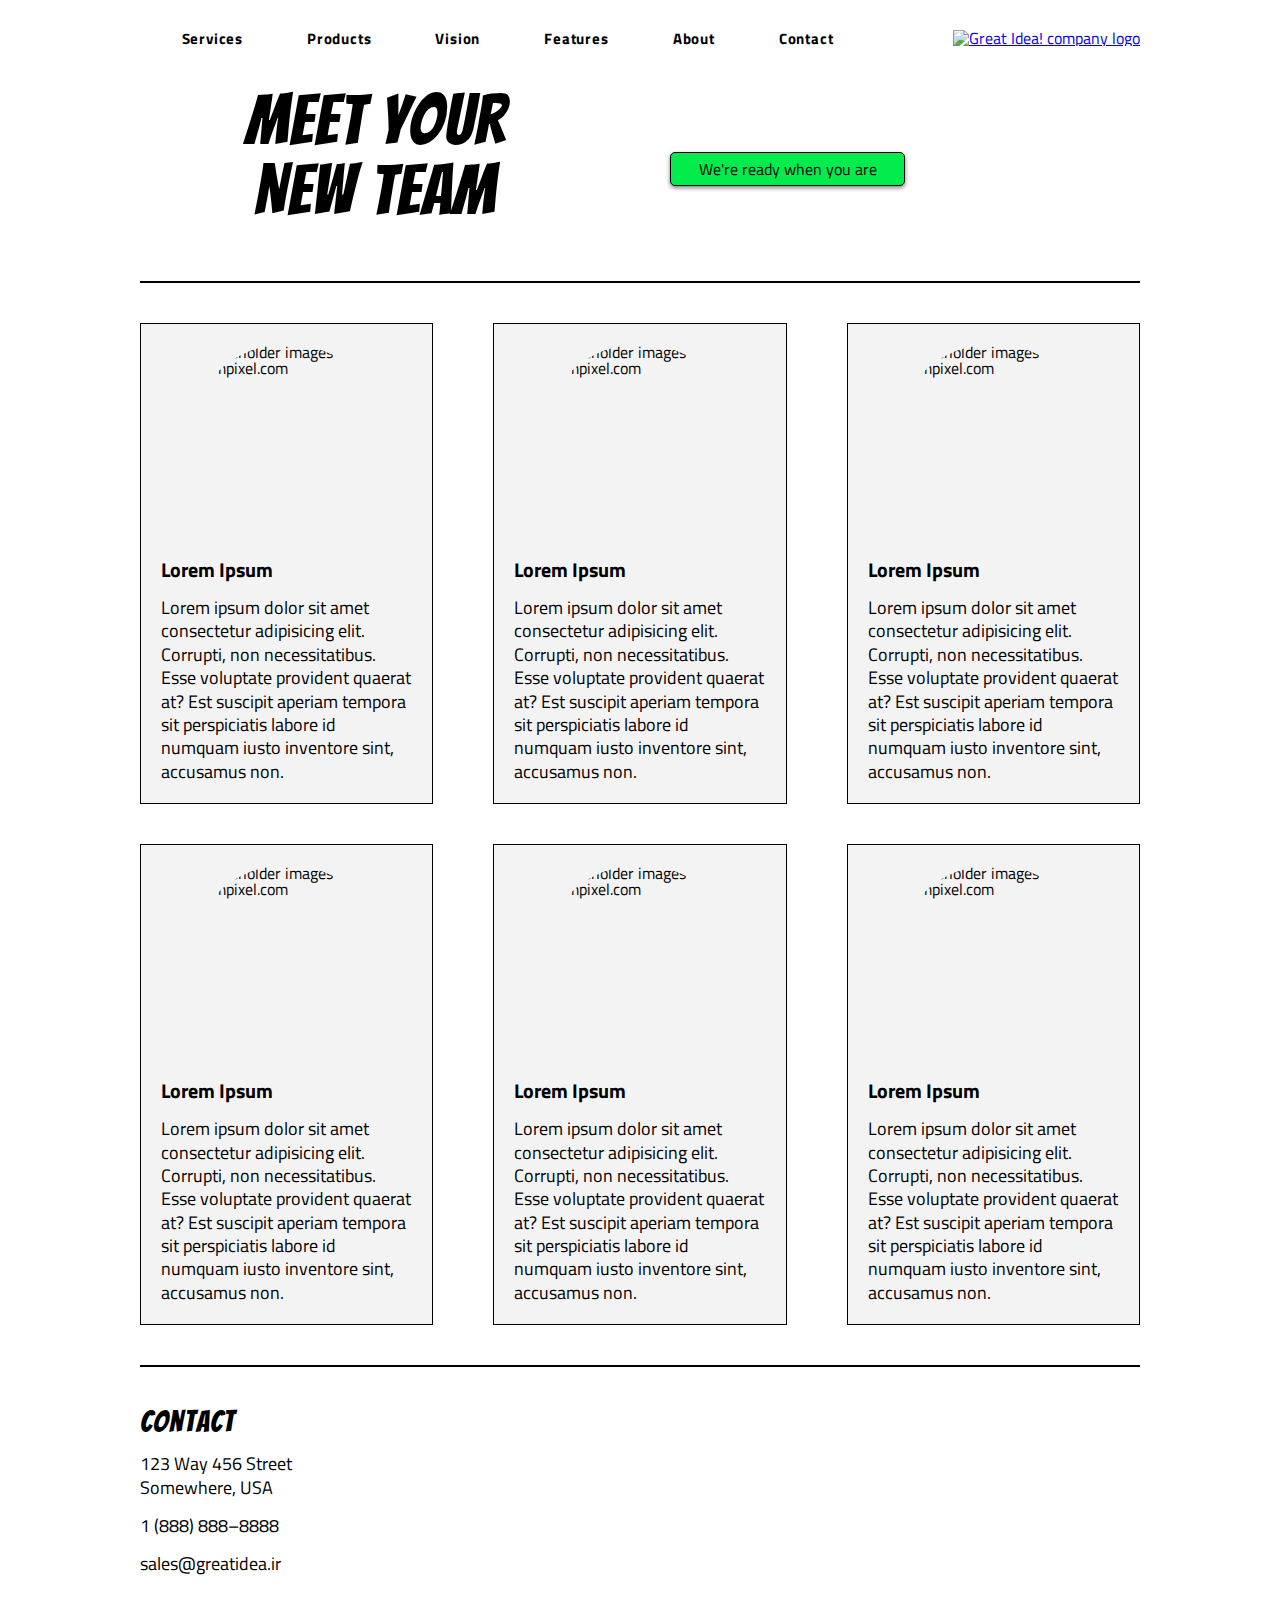
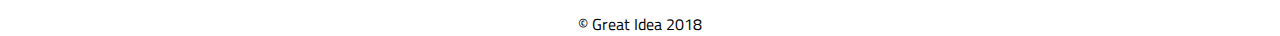
==== great-idea/about.html @ 7bff8392 "Added About Page for stretch goal 1" ====
<!Doctype html>
<html lang="en">
<head>
    <meta charset="UTF-8">
    <title>Great Idea!</title>
    <link href="css/index.css" rel="stylesheet">
    <link href="https://fonts.googleapis.com/css?family=Bangers|Titillium+Web" rel="stylesheet">
    <!--[if lt IE 9]>
    <script src="https://cdnjs.cloudflare.com/ajax/libs/html5shiv/3.7.3/html5shiv.js"></script>
  <![endif]-->
</head>
<body>
    <div class="row flex-row">
        <nav class="navbar col-3-of-4">
            <a href="services.html" class="navbar__links">Services</a>
            <a href="#" class="navbar__links">Products</a>
            <a href="#" class="navbar__links">Vision</a>
            <a href="#" class="navbar__links">Features</a>
            <a href="about.html" class="navbar__links">About</a>
            <a href="#" class="navbar__links">Contact</a>
        </nav>
        <a href="index.html"><img src="img/logo.png" alt="Great Idea! company logo" class="logo col-1-of-4"></a>
    </div>
    <div class="row flex-row">
        <header class="header col-1-of-2">
            <h1 class="header__title">Meet Your<br>New Team</h1>
        </header>
        <div class="col-1-of-2">
            <div class="btn btn--cta">We're ready when you are</div>
        </div>
    </div>
    <hr class="divider">
    <div class="row flex-row">
        <section class="col-1-of-3 card">
            <div class="flex-col">
                <img src="http://lorempixel.com/300/300/people/1" alt="placeholder images - lorempixel.com" class="card__img round">
            </div>
            <div class="card__title--people">Lorem Ipsum</div>
            <div class="card__textBox">
                Lorem ipsum dolor sit amet consectetur adipisicing elit. Corrupti, non necessitatibus. 
                Esse voluptate provident quaerat at? Est suscipit aperiam tempora sit perspiciatis labore 
                id numquam iusto inventore sint, accusamus non.
            </div>
        </section>
        <section class="col-1-of-3 card">
            <div class="flex-col">
                <img src="http://lorempixel.com/300/300/people/2" alt="placeholder images - lorempixel.com" class="card__img round">
            </div>
            <div class="card__title--people">Lorem Ipsum</div>
            <div class="card__textBox">
                Lorem ipsum dolor sit amet consectetur adipisicing elit. Corrupti, non necessitatibus. 
                Esse voluptate provident quaerat at? Est suscipit aperiam tempora sit perspiciatis labore 
                id numquam iusto inventore sint, accusamus non.
            </div>
        </section>
        <section class="col-1-of-3 card">
            <div class="flex-col">
                <img src="http://lorempixel.com/300/300/people/3" alt="placeholder images - lorempixel.com" class="card__img round">
            </div>
            <div class="card__title--people">Lorem Ipsum</div>
            <div class="card__textBox">
                Lorem ipsum dolor sit amet consectetur adipisicing elit. Corrupti, non necessitatibus. 
                Esse voluptate provident quaerat at? Est suscipit aperiam tempora sit perspiciatis labore 
                id numquam iusto inventore sint, accusamus non.
            </div>
        </section>    
    </div>
    <div class="row flex-row">
        <section class="col-1-of-3 card">
            <div class="flex-col">
                <img src="http://lorempixel.com/300/300/people/4" alt="placeholder images - lorempixel.com" class="card__img round">
            </div>
            <div class="card__title--people">Lorem Ipsum</div>
            <div class="card__textBox">
                Lorem ipsum dolor sit amet consectetur adipisicing elit. Corrupti, non necessitatibus. 
                Esse voluptate provident quaerat at? Est suscipit aperiam tempora sit perspiciatis labore 
                id numquam iusto inventore sint, accusamus non.
            </div>
        </section>
        <section class="col-1-of-3 card">
            <div class="flex-col">
                <img src="http://lorempixel.com/300/300/people/5" alt="placeholder images - lorempixel.com" class="card__img round">
            </div>
            <div class="card__title--people">Lorem Ipsum</div>
            <div class="card__textBox">
                Lorem ipsum dolor sit amet consectetur adipisicing elit. Corrupti, non necessitatibus. 
                Esse voluptate provident quaerat at? Est suscipit aperiam tempora sit perspiciatis labore 
                id numquam iusto inventore sint, accusamus non.
            </div>
        </section>
        <section class="col-1-of-3 card">
            <div class="flex-col">
                <img src="http://lorempixel.com/300/300/people/6" alt="placeholder images - lorempixel.com" class="card__img round">
            </div>
            <div class="card__title--people">Lorem Ipsum</div>
            <div class="card__textBox">
                Lorem ipsum dolor sit amet consectetur adipisicing elit. Corrupti, non necessitatibus. 
                Esse voluptate provident quaerat at? Est suscipit aperiam tempora sit perspiciatis labore 
                id numquam iusto inventore sint, accusamus non.
            </div>
        </section>    
    </div>
    <hr class="divider">
    <div class="row">
        <section class="content">
            <h2 class="content__title">Contact</h2>
            <address class="content__textBox">
                <p class="spacer">123 Way 456 Street<br>Somewhere, USA</p>
                <p class="spacer">1 &lpar;888&rpar; 888&ndash;8888</p>
                <p class="spacer">sales@greatidea.ir</p>
            </address>
        </section>
    </div>
    <div class="row">
        <div class="copyright">&copy; Great Idea 2018</div>
    </div>
        
</body>
</html>
---- great-idea/css/index.css ----
/* http://meyerweb.com/eric/tools/css/reset/ 
   v2.0 | 20110126
   License: none (public domain)
*/

html, body, div, span, applet, object, iframe,
h1, h2, h3, h4, h5, h6, p, blockquote, pre,
a, abbr, acronym, address, big, cite, code,
del, dfn, em, img, ins, kbd, q, s, samp,
small, strike, strong, sub, sup, tt, var,
b, u, i, center,
dl, dt, dd, ol, ul, li,
fieldset, form, label, legend,
table, caption, tbody, tfoot, thead, tr, th, td,
article, aside, canvas, details, embed, 
figure, figcaption, footer, header, hgroup, 
menu, nav, output, ruby, section, summary,
time, mark, audio, video {
	margin: 0;
	padding: 0;
	border: 0;
	font-size: 100%;
	font: inherit;
	vertical-align: baseline;
}
/* HTML5 display-role reset for older browsers */
article, aside, details, figcaption, figure, 
footer, header, hgroup, menu, nav, section {
	display: block;
}
body {
	line-height: 1;
}
ol, ul {
	list-style: none;
}
blockquote, q {
	quotes: none;
}
blockquote:before, blockquote:after,
q:before, q:after {
	content: '';
	content: none;
}
table {
	border-collapse: collapse;
	border-spacing: 0;
}

/* Set every element's box-sizing to border-box */
* {
    box-sizing: border-box;
}

html, body {
    height: 100%;
    font-family: 'Titillium Web', sans-serif;
}

h1, h2, h3, h4, h5 {
    font-family: 'Bangers', cursive;
    letter-spacing: 1px;
    margin-bottom: 15px;
}

/* Copy and paste your work from yesterday here and start to refactor into flexbox */

.or {
	background: orangered;
}

.yg {
	background: yellowgreen;
}

.sb {
	background: slateblue;
}

.lsg {
	background: lightslategray;
}

body {
	margin: 30px;
	background: white;
}

/*****
Layout
*****/

.row {
	max-width: 1000px;
	margin: 0 auto 40px auto;
}

.flex-row {
	display: flex;
	flex-flow: row wrap;
	align-items: center;
	justify-content: space-between;
}

.flex-col {
	display: flex;
	flex-flow: column wrap;
	align-items: center;
	justify-content: center;
}

.row-align-top {
	align-self: flex-start;
}

.col-1-of-1 {
	width: 100%;
}

.col-1-of-2 {
	width: calc((100% - 60px) / 2);
}

.col-1-of-3 {
	width: calc((100% - 2 * 60px) / 3)
}

.col-1-of-4 {
	width: calc((100% - 3 * 60px) / 4);
}

.col-3-of-4 {
	width: calc(3 * ((100% - 3 * 60px) / 4) + 2 * 60px);
}

.divider {
	height: 1px;
	max-width: 1000px;
	margin-bottom: 40px;	
	border: 1px solid black;
}

.spacer {
	margin-bottom: 15px;
}


/*****
Buttons
*****/

.btn {
	width: 30%;
	padding: 8px 20px;
	margin-top: 10px;
	border: 1px solid black;
	border-radius: 5px;
	text-align: center;
	cursor: pointer;
}

.btn--cta {
	width: 50%;
	background: #03ec4e;
	box-shadow: 0 2px 4px rgba(0,0,0, .5);
}

.btn--cta:active {
	transform: translateY(2px);
	box-shadow: none;
}

/*****
Images
*****/

.logo {
	height: 36px;
	width: 183px;
}

.full-width {
	width: 100%;
}

.services-info-img {
	width: 100%;
}

.round {
	width: 200px;
	height: 200px;
	border-radius: 400px;
}

/*****
Components
*****/

.navbar {
	text-align: center;
	vertical-align: top;
}

.navbar-background {
	padding: 10px;
	background: #333741;
	border-radius: 3px;
}

.navbar__links {
	text-decoration: none;
	font-size: 15px;
	font-weight: bold;
	letter-spacing: .8px;
	color: black;
}

.navbar__links:not(:last-child) {
	margin-right: 60px;
}

.header {
	text-align: center;
}

.header__title {
	font-size: 70px;
}

.header__tagline {
	width: 30%;
	margin: 15px;
	padding: 6px 8px;
	border: 1px solid black;
}

.content__title {
	font-size: 30px;
}

.content__title--name {
	width: 100%;
	padding: 5px;
	margin: 16px 0;
	font-size: 20px;
	font-weight: bold;
}

.content__textBox {
	font-size: 18px;
	line-height: 1.3;
}

.card {
	padding: 20px;
	border: 1px solid black;
	background: #f4f3f4;
}

.card__title--services {
	font-size: 30px;
	text-transform: uppercase;
}

.card__title--people {
	margin: 16px 0;
	font-size: 20px;
	font-weight: bold;
}

.card__textBox {
	font-size: 18px;
	line-height: 1.3;
}

.list {
	margin: 20px 0 0 15px;
	list-style-type: square;
}

.list__thing {
	font-size: 18px;
}

.list__thing:not(:last-child) {
	margin-bottom: 15px;
}

.copyright {
	margin: 30px auto;
	text-align: center;
}
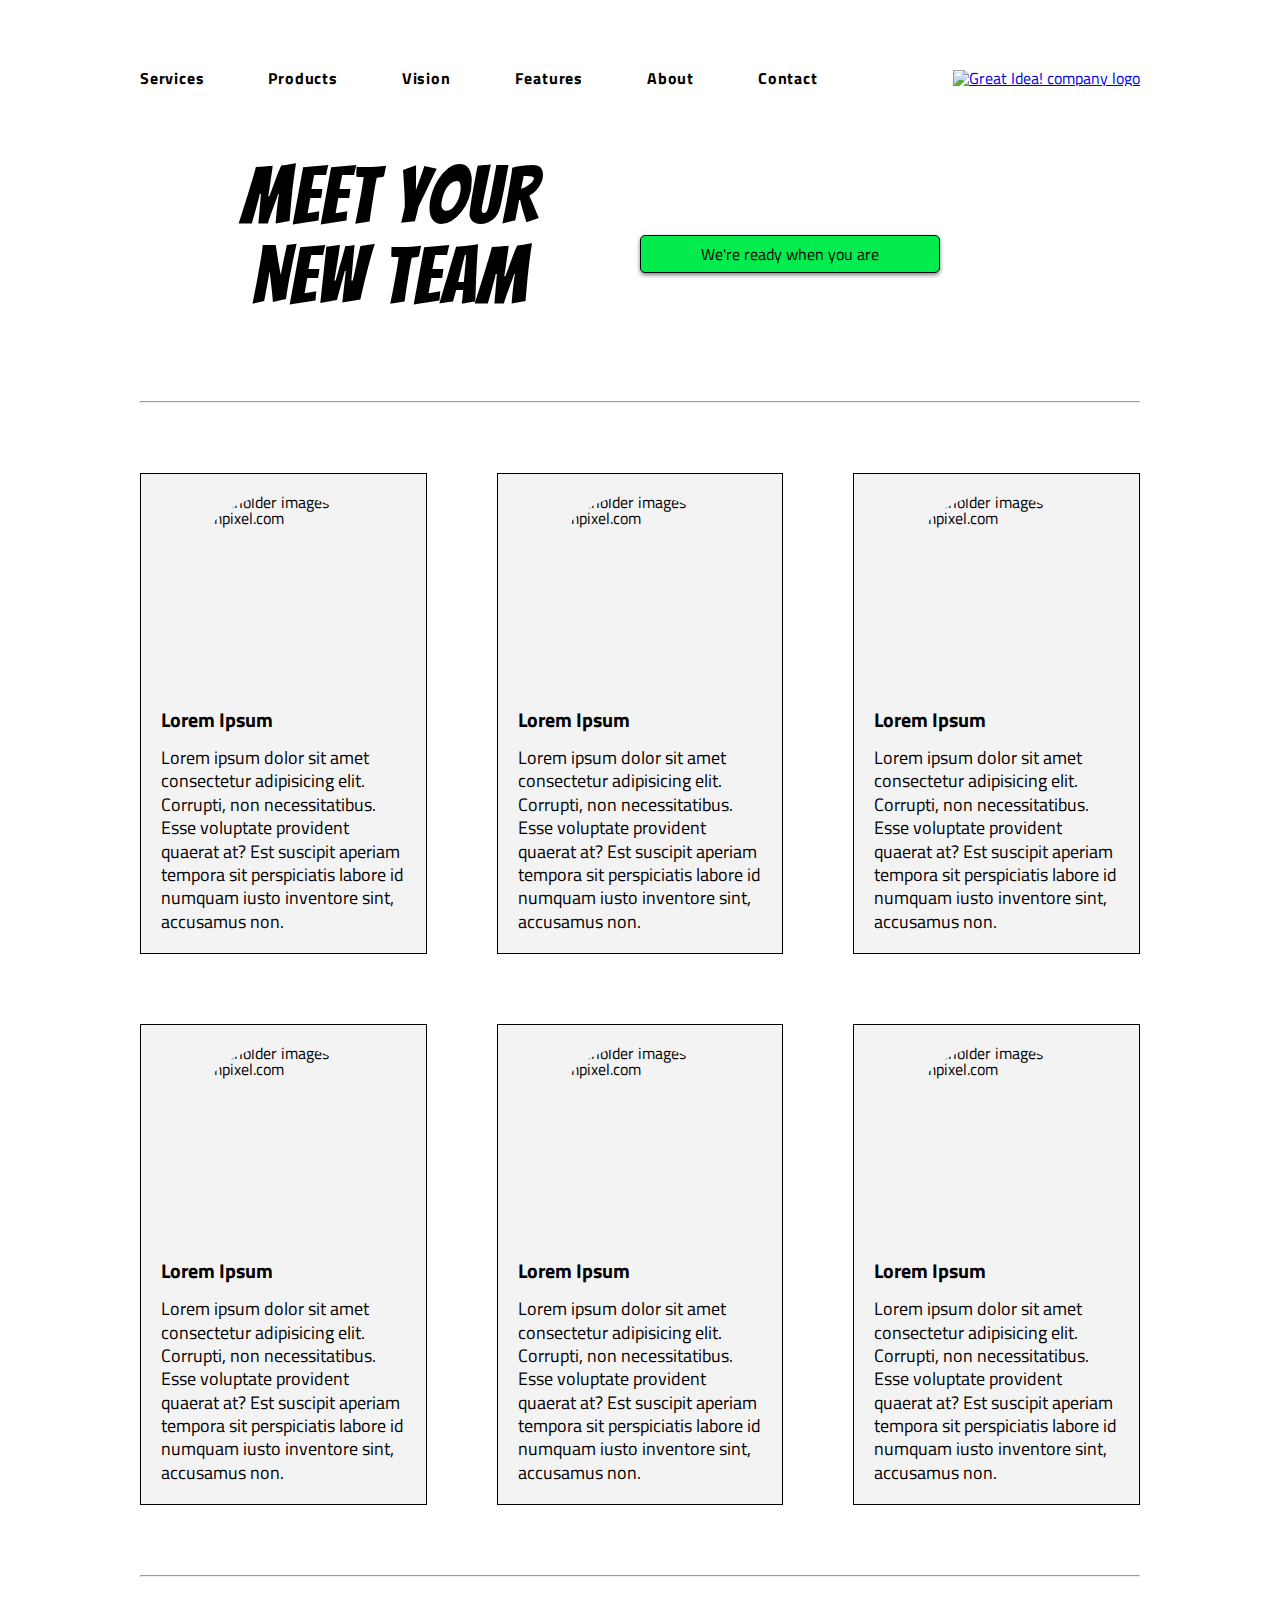
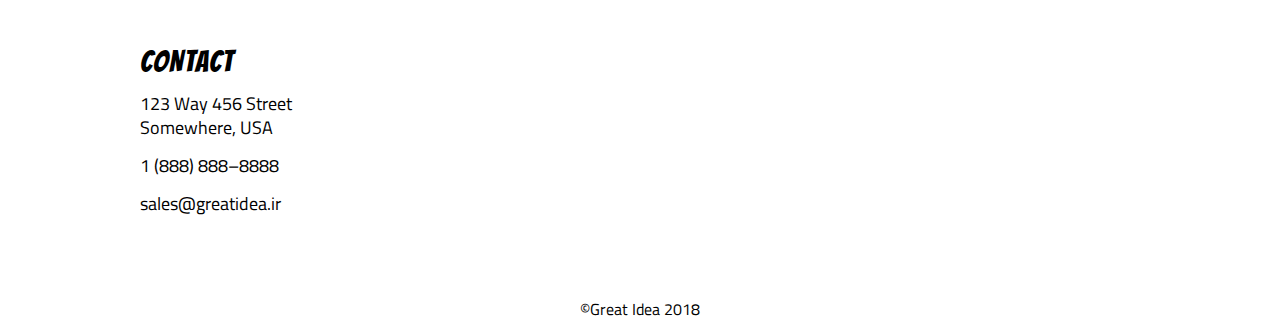
==== commit 6e7f3c79: "refactored html for index, services, and about" ====
--- a/great-idea/about.html
+++ b/great-idea/about.html
@@ -5,115 +5,120 @@
     <title>Great Idea!</title>
     <link href="css/index.css" rel="stylesheet">
     <link href="https://fonts.googleapis.com/css?family=Bangers|Titillium+Web" rel="stylesheet">
-    <!--[if lt IE 9]>
+     <!--[if lt IE 9]>
     <script src="https://cdnjs.cloudflare.com/ajax/libs/html5shiv/3.7.3/html5shiv.js"></script>
   <![endif]-->
 </head>
 <body>
-    <div class="row flex-row">
-        <nav class="navbar col-3-of-4">
-            <a href="services.html" class="navbar__links">Services</a>
-            <a href="#" class="navbar__links">Products</a>
-            <a href="#" class="navbar__links">Vision</a>
-            <a href="#" class="navbar__links">Features</a>
-            <a href="about.html" class="navbar__links">About</a>
-            <a href="#" class="navbar__links">Contact</a>
-        </nav>
-        <a href="index.html"><img src="img/logo.png" alt="Great Idea! company logo" class="logo col-1-of-4"></a>
-    </div>
-    <div class="row flex-row">
-        <header class="header col-1-of-2">
-            <h1 class="header__title">Meet Your<br>New Team</h1>
-        </header>
-        <div class="col-1-of-2">
+    <div class="container">
+        <div class="flex-row">
+            <nav class="navbar">
+                <a href="services.html" class="navbar__links">Services</a>
+                <a href="#" class="navbar__links">Products</a>
+                <a href="#" class="navbar__links">Vision</a>
+                <a href="#" class="navbar__links">Features</a>
+                <a href="about.html" class="navbar__links">About</a>
+                <a href="#" class="navbar__links">Contact</a>
+            </nav>
+            <a href="index.html"><img src="img/logo.png" alt="Great Idea! company logo" class="logo"></a>
+        </div>
+        <div class="flex-row-start">
+            <header class="header">
+                <h1 class="header__title">Meet Your<br>New Team</h1>
+            </header>
             <div class="btn btn--cta">We're ready when you are</div>
         </div>
-    </div>
-    <hr class="divider">
-    <div class="row flex-row">
-        <section class="col-1-of-3 card">
-            <div class="flex-col">
-                <img src="http://lorempixel.com/300/300/people/1" alt="placeholder images - lorempixel.com" class="card__img round">
+        <hr class="divider">
+        <main class="main">
+            <div class="flex-row">
+                <section class="card">
+                    <div class="flex-col">
+                        <img src="http://lorempixel.com/300/300/people/1" alt="placeholder images - lorempixel.com" class="card__img round">
+                    </div>
+                    <div class="card__title--people">Lorem Ipsum</div>
+                    <div class="card__textBox">
+                        Lorem ipsum dolor sit amet consectetur adipisicing elit. Corrupti, non necessitatibus. 
+                        Esse voluptate provident quaerat at? Est suscipit aperiam tempora sit perspiciatis labore 
+                        id numquam iusto inventore sint, accusamus non.            
+                    </div>
+                </section>
+                <section class="card">
+                    <div class="flex-col">
+                        <img src="http://lorempixel.com/300/300/people/2" alt="placeholder images - lorempixel.com" class="card__img round">
+                    </div>
+                    <div class="card__title--people">Lorem Ipsum</div>
+                    <div class="card__textBox">
+                        Lorem ipsum dolor sit amet consectetur adipisicing elit. Corrupti, non necessitatibus. 
+                        Esse voluptate provident quaerat at? Est suscipit aperiam tempora sit perspiciatis labore 
+                        id numquam iusto inventore sint, accusamus non.            
+                    </div>
+                </section>
+                <section class="card">
+                    <div class="flex-col">
+                        <img src="http://lorempixel.com/300/300/people/3" alt="placeholder images - lorempixel.com" class="card__img round">
+                    </div>
+                    <div class="card__title--people">Lorem Ipsum</div>
+                    <div class="card__textBox">
+                        Lorem ipsum dolor sit amet consectetur adipisicing elit. Corrupti, non necessitatibus. 
+                        Esse voluptate provident quaerat at? Est suscipit aperiam tempora sit perspiciatis labore 
+                        id numquam iusto inventore sint, accusamus non.            
+                    </div>
+                </section>
             </div>
-            <div class="card__title--people">Lorem Ipsum</div>
-            <div class="card__textBox">
-                Lorem ipsum dolor sit amet consectetur adipisicing elit. Corrupti, non necessitatibus. 
-                Esse voluptate provident quaerat at? Est suscipit aperiam tempora sit perspiciatis labore 
-                id numquam iusto inventore sint, accusamus non.
+            <div class="flex-row">
+                <section class="card">
+                    <div class="flex-col">
+                        <img src="http://lorempixel.com/300/300/people/4" alt="placeholder images - lorempixel.com" class="card__img round">
+                    </div>
+                    <div class="card__title--people">Lorem Ipsum</div>
+                    <div class="card__textBox">
+                        Lorem ipsum dolor sit amet consectetur adipisicing elit. Corrupti, non necessitatibus. 
+                        Esse voluptate provident quaerat at? Est suscipit aperiam tempora sit perspiciatis labore 
+                        id numquam iusto inventore sint, accusamus non.            
+                    </div>
+                </section>
+                <section class="card">
+                    <div class="flex-col">
+                        <img src="http://lorempixel.com/300/300/people/5" alt="placeholder images - lorempixel.com" class="card__img round">
+                    </div>
+                    <div class="card__title--people">Lorem Ipsum</div>
+                    <div class="card__textBox">
+                        Lorem ipsum dolor sit amet consectetur adipisicing elit. Corrupti, non necessitatibus. 
+                        Esse voluptate provident quaerat at? Est suscipit aperiam tempora sit perspiciatis labore 
+                        id numquam iusto inventore sint, accusamus non.            
+                    </div>
+                </section>
+                <section class="card">
+                    <div class="flex-col">
+                        <img src="http://lorempixel.com/300/300/people/6" alt="placeholder images - lorempixel.com" class="card__img round">
+                    </div>
+                    <div class="card__title--people">Lorem Ipsum</div>
+                    <div class="card__textBox">
+                        Lorem ipsum dolor sit amet consectetur adipisicing elit. Corrupti, non necessitatibus. 
+                        Esse voluptate provident quaerat at? Est suscipit aperiam tempora sit perspiciatis labore 
+                        id numquam iusto inventore sint, accusamus non.            
+                    </div>
+                </section>
             </div>
-        </section>
-        <section class="col-1-of-3 card">
-            <div class="flex-col">
-                <img src="http://lorempixel.com/300/300/people/2" alt="placeholder images - lorempixel.com" class="card__img round">
+        </main>
+        <hr class="divider">
+        <footer class="footer">
+            <div class="flex-row">
+                <section class="content">
+                    <h2 class="content__title">contact</h2>
+                    <address class="content__textBox">
+                        <p class="spacer">123 Way 456 Street<br>Somewhere, USA</p>
+                        <p class="spacer">1 &lpar;888&rpar; 888&ndash;8888</p>
+                        <p class="spacer">sales@greatidea.ir</p>
+                    </address>
+                </section>
             </div>
-            <div class="card__title--people">Lorem Ipsum</div>
-            <div class="card__textBox">
-                Lorem ipsum dolor sit amet consectetur adipisicing elit. Corrupti, non necessitatibus. 
-                Esse voluptate provident quaerat at? Est suscipit aperiam tempora sit perspiciatis labore 
-                id numquam iusto inventore sint, accusamus non.
+            <div class="flex-row">
+                <div class="copyright">
+                    &copy;Great Idea 2018
+                </div>
             </div>
-        </section>
-        <section class="col-1-of-3 card">
-            <div class="flex-col">
-                <img src="http://lorempixel.com/300/300/people/3" alt="placeholder images - lorempixel.com" class="card__img round">
-            </div>
-            <div class="card__title--people">Lorem Ipsum</div>
-            <div class="card__textBox">
-                Lorem ipsum dolor sit amet consectetur adipisicing elit. Corrupti, non necessitatibus. 
-                Esse voluptate provident quaerat at? Est suscipit aperiam tempora sit perspiciatis labore 
-                id numquam iusto inventore sint, accusamus non.
-            </div>
-        </section>    
-    </div>
-    <div class="row flex-row">
-        <section class="col-1-of-3 card">
-            <div class="flex-col">
-                <img src="http://lorempixel.com/300/300/people/4" alt="placeholder images - lorempixel.com" class="card__img round">
-            </div>
-            <div class="card__title--people">Lorem Ipsum</div>
-            <div class="card__textBox">
-                Lorem ipsum dolor sit amet consectetur adipisicing elit. Corrupti, non necessitatibus. 
-                Esse voluptate provident quaerat at? Est suscipit aperiam tempora sit perspiciatis labore 
-                id numquam iusto inventore sint, accusamus non.
-            </div>
-        </section>
-        <section class="col-1-of-3 card">
-            <div class="flex-col">
-                <img src="http://lorempixel.com/300/300/people/5" alt="placeholder images - lorempixel.com" class="card__img round">
-            </div>
-            <div class="card__title--people">Lorem Ipsum</div>
-            <div class="card__textBox">
-                Lorem ipsum dolor sit amet consectetur adipisicing elit. Corrupti, non necessitatibus. 
-                Esse voluptate provident quaerat at? Est suscipit aperiam tempora sit perspiciatis labore 
-                id numquam iusto inventore sint, accusamus non.
-            </div>
-        </section>
-        <section class="col-1-of-3 card">
-            <div class="flex-col">
-                <img src="http://lorempixel.com/300/300/people/6" alt="placeholder images - lorempixel.com" class="card__img round">
-            </div>
-            <div class="card__title--people">Lorem Ipsum</div>
-            <div class="card__textBox">
-                Lorem ipsum dolor sit amet consectetur adipisicing elit. Corrupti, non necessitatibus. 
-                Esse voluptate provident quaerat at? Est suscipit aperiam tempora sit perspiciatis labore 
-                id numquam iusto inventore sint, accusamus non.
-            </div>
-        </section>    
-    </div>
-    <hr class="divider">
-    <div class="row">
-        <section class="content">
-            <h2 class="content__title">Contact</h2>
-            <address class="content__textBox">
-                <p class="spacer">123 Way 456 Street<br>Somewhere, USA</p>
-                <p class="spacer">1 &lpar;888&rpar; 888&ndash;8888</p>
-                <p class="spacer">sales@greatidea.ir</p>
-            </address>
-        </section>
-    </div>
-    <div class="row">
-        <div class="copyright">&copy; Great Idea 2018</div>
-    </div>
-        
+        </footer>    
+    </div><!--end container-->
 </body>
 </html>--- a/great-idea/css/index.css
+++ b/great-idea/css/index.css
@@ -82,68 +82,68 @@
 }
 
 body {
-	margin: 30px;
-	background: white;
+    background: white;
 }
 
 /*****
 Layout
 *****/
 
-.row {
-	max-width: 1000px;
-	margin: 0 auto 40px auto;
+.container {
+    max-width: 1000px;
+    margin: 0 auto;
 }
 
 .flex-row {
-	display: flex;
-	flex-flow: row wrap;
-	align-items: center;
-	justify-content: space-between;
+    display: flex;
+    align-items: center;
+    justify-content: space-between;
+    margin: 70px 0;
+}
+
+.flex-row-start {
+    display: flex;
+    align-items: center;
+    margin: 70px 0;
 }
 
 .flex-col {
-	display: flex;
-	flex-flow: column wrap;
-	align-items: center;
-	justify-content: center;
+    display: flex;
+    flex-direction: column;
+    align-items: center;
+    justify-content: center;
 }
 
 .row-align-top {
 	align-self: flex-start;
 }
 
-.col-1-of-1 {
-	width: 100%;
-}
-
-.col-1-of-2 {
-	width: calc((100% - 60px) / 2);
-}
-
-.col-1-of-3 {
-	width: calc((100% - 2 * 60px) / 3)
-}
-
-.col-1-of-4 {
-	width: calc((100% - 3 * 60px) / 4);
-}
-
-.col-3-of-4 {
-	width: calc(3 * ((100% - 3 * 60px) / 4) + 2 * 60px);
-}
-
-.divider {
-	height: 1px;
-	max-width: 1000px;
-	margin-bottom: 40px;	
-	border: 1px solid black;
-}
-
 .spacer {
 	margin-bottom: 15px;
 }
 
+.spacer--lrg {
+    margin: 70px 0;
+}
+
+
+/*****
+Images
+*****/
+
+.services-info-img {
+    width: 100%;
+}
+
+.full-width {
+	width: 100%;
+}
+
+.round {
+	width: 200px;
+	height: 200px;
+	border-radius: 400px;
+}
 
 /*****
 Buttons
@@ -151,8 +151,8 @@
 
 .btn {
 	width: 30%;
-	padding: 8px 20px;
-	margin-top: 10px;
+	padding: 5px 20px;
+	margin-top: 20px;
 	border: 1px solid black;
 	border-radius: 5px;
 	text-align: center;
@@ -160,8 +160,11 @@
 }
 
 .btn--cta {
-	width: 50%;
-	background: #03ec4e;
+    /* align-self: flex-start; */
+    /* width: 100%; */
+    /* justify-self: flex-end; */
+    padding: 10px 20px;
+    background: #03ec4e;
 	box-shadow: 0 2px 4px rgba(0,0,0, .5);
 }
 
@@ -171,96 +174,51 @@
 }
 
 /*****
-Images
-*****/
-
-.logo {
-	height: 36px;
-	width: 183px;
-}
-
-.full-width {
-	width: 100%;
-}
-
-.services-info-img {
-	width: 100%;
-}
-
-.round {
-	width: 200px;
-	height: 200px;
-	border-radius: 400px;
-}
-
-/*****
 Components
 *****/
 
 .navbar {
-	text-align: center;
-	vertical-align: top;
-}
-
-.navbar-background {
-	padding: 10px;
-	background: #333741;
-	border-radius: 3px;
+    text-align: center;
 }
 
 .navbar__links {
-	text-decoration: none;
-	font-size: 15px;
-	font-weight: bold;
-	letter-spacing: .8px;
-	color: black;
+    color: black;
+    font-weight: bold;
+    letter-spacing: .8px;
+    text-decoration: none;
 }
 
 .navbar__links:not(:last-child) {
-	margin-right: 60px;
+    margin-right: 60px;
 }
 
 .header {
-	text-align: center;
+    width: 50%;
+    text-align: center;
 }
 
 .header__title {
-	font-size: 70px;
+    font-size: 80px;
 }
 
 .header__tagline {
-	width: 30%;
-	margin: 15px;
-	padding: 6px 8px;
-	border: 1px solid black;
-}
-
-.content__title {
-	font-size: 30px;
-}
-
-.content__title--name {
-	width: 100%;
-	padding: 5px;
-	margin: 16px 0;
-	font-size: 20px;
-	font-weight: bold;
-}
-
-.content__textBox {
-	font-size: 18px;
-	line-height: 1.3;
+    padding: 5px 35px;
+    border: 1px solid black;
 }
 
 .card {
-	padding: 20px;
-	border: 1px solid black;
-	background: #f4f3f4;
+    padding: 20px;
+    border: 1px solid black;
+    background: #f4f3f4;
+}
+
+.card:not(:last-child) {
+    margin-right: 70px;
 }
 
 .card__title--services {
-	font-size: 30px;
-	text-transform: uppercase;
+    font-size: 30px;
+    text-transform: uppercase;
 }
 
 .card__title--people {
@@ -274,8 +232,28 @@
 	line-height: 1.3;
 }
 
+.content {
+    width: 50%;
+}
+
+.content:not(:last-child) {
+    margin-right: 70px;
+}
+
+.content__title {
+    align-self: flex-start;
+    font-size: 30px;
+    text-transform: uppercase;
+}
+
+.content__textBox {
+    font-size: 18px;
+    line-height: 1.3;
+}
+
 .list {
-	margin: 20px 0 0 15px;
+    margin: 20px 0 0 18px;
+    align-self: flex-start;
 	list-style-type: square;
 }
 
@@ -288,6 +266,6 @@
 }
 
 .copyright {
-	margin: 30px auto;
-	text-align: center;
-}
+    margin: 0 auto;
+    text-align: center;
+}
